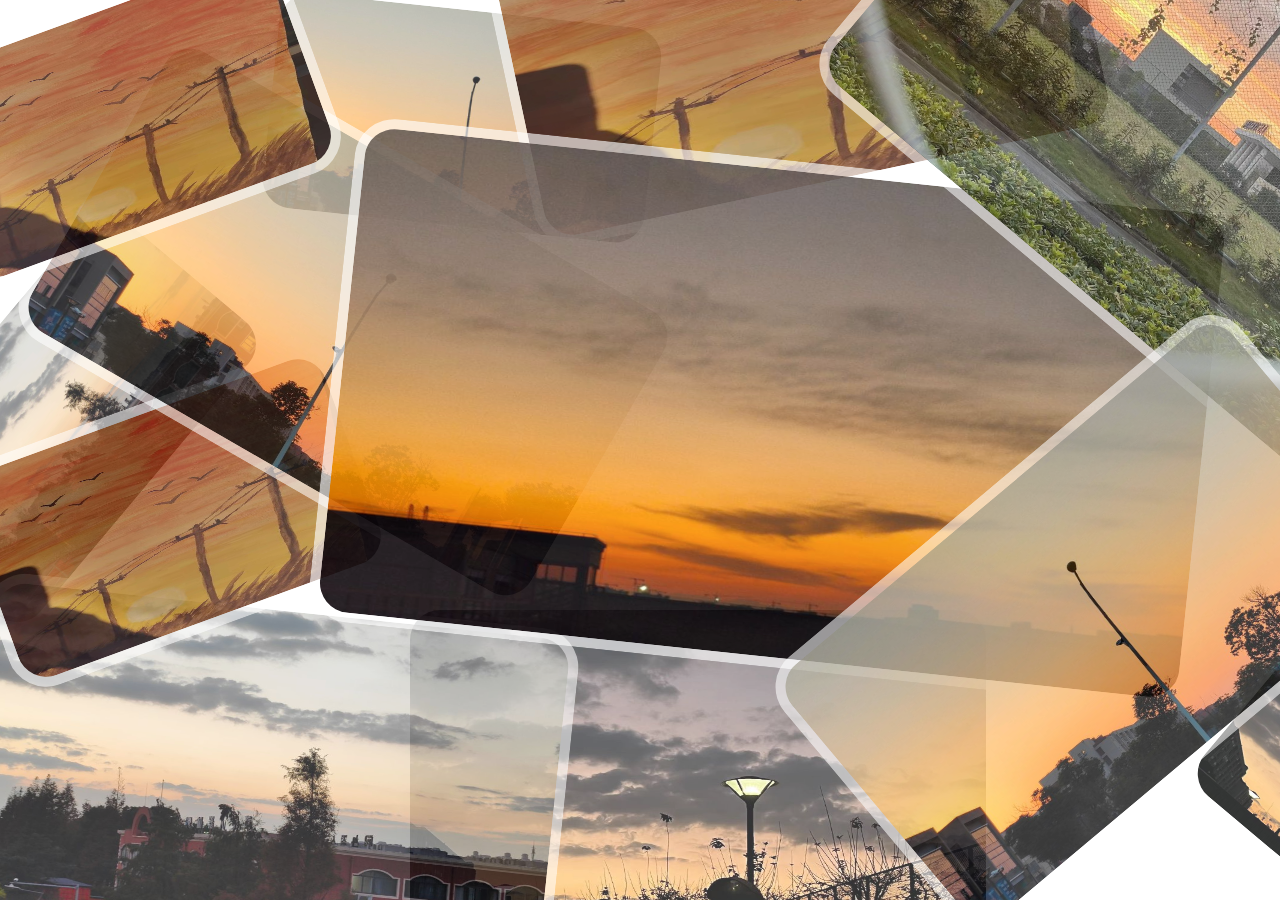
==== index.html @ 1de0a01f "2022-02-14 version:1.0" ====
<!DOCTYPE html>
<html lang="en">
<head>
    <meta charset="UTF-8">
    <meta http-equiv="refresh" content="60"><!--refresh per 60 seconds-->
    <title>那些日子，我们一起看的夕阳</title>
    <link href="css/style_PhotoWall.css" rel="stylesheet" type="text/css"/>
    <meta name="viewport" content="width=device-width, initial-scale=1">
</head>
<body onload="variableImage()">
    <script type="text/javascript">
        function variableImage(){
            for(var i = 0;i<12;i++){
                var NowFrame=parseInt(Math.random()*15);
                document.getElementById("showImage"+i).src="images/"+NowFrame+".jpg";
            }
        }
    </script>
    <div>
        <img id="showImage0" width="384" height="216"/>
        <img id="showImage1" width="576" height="324"/>
        <img id="showImage2" width="384" height="216"/>
        <img id="showImage3" width="384" height="216"/>
        <img id="showImage4" width="576" height="324"/>
        <img id="showImage5" width="384" height="216"/>
        <img id="showImage6" width="864" height="486"/>
        <img id="showImage7" width="576" height="324"/>
        <img id="showImage8" width="672" height="378"/>
        <img id="showImage9" width="384" height="216"/>
        <img id="showImage10" width="576" height="324"/>
        <img id="showImage11" width="576" height="324"/>
    </div>
</body>
</html>
---- css/style_PhotoWall.css ----
/*图片墙设置*/
body{
    margin:0px;
    padding:0px;
}
body>div{
    position:relative;
    width:100%;
    height:100%;
    overflow: hidden;
    padding:0px;
    margin:0 auto;
}
body>div:nth-of-type(1){
    background: url(https://acg.ccoyun.cn/man/api.php) no-repeat;
    position:absolute;
}
img{
    background:rgba(255,255,255,0.7);
    padding:10px;
}
div>img:nth-of-type(1){
    /*适应不同的浏览器*/
    -webkit-transform: rotate(-20deg);
    -moz-transform: rotate(-20deg);
    -ms-transform: rotate(-20deg);
    -o-transform: rotate(-20deg);
    transform: rotate(-20deg);
    position:absolute;
    left:-80px;
    z-index:5;
    border-radius:40px;
    opacity:0.8;
    filter:alpha(opacity=80);
}
div>img:nth-of-type(2){
    -webkit-transform: rotate(30deg);
    -moz-transform: rotate(30deg);
    -ms-transform: rotate(30deg);
    -o-transform: rotate(30deg);
    transform: rotate(30deg);
    position:absolute;
    left:50px;
    top:150px;
    z-index:4;
    border-radius:40px;
    opacity:0.8;
    filter:alpha(opacity=80);
}
div>img:nth-of-type(3){
    -webkit-transform: rotate(-50deg);
    -moz-transform: rotate(-50deg);
    -ms-transform: rotate(-50deg);
    -o-transform: rotate(-50deg);
    transform: rotate(-50deg);
    position:absolute;
    left:-140px;
    top:300px;
    z-index:2;
    border-radius:40px;
    opacity:0.8;
    filter:alpha(opacity=80);
}
div>img:nth-of-type(4){
    -webkit-transform: rotate(-20deg);
    -moz-transform: rotate(-20deg);
    -ms-transform: rotate(-20deg);
    -o-transform: rotate(-20deg);
    transform: rotate(-20deg);
    position:absolute;
    left:-30px;
    top:400px;
    z-index:3;
    border-radius:40px;
    opacity:0.8;
    filter:alpha(opacity=80);
}
div>img:nth-of-type(5){
    -webkit-transform: rotate(6deg);
    -moz-transform: rotate(6deg);
    -ms-transform: rotate(6deg);
    -o-transform: rotate(6deg);
    transform: rotate(6deg);
    position:absolute;
    left:-30px;
    top:600px;
    z-index:2;
    border-radius:40px;
    opacity:0.8;
    filter:alpha(opacity=80);
}
div>img:nth-of-type(6){
    -webkit-transform: rotate(6deg);
    -moz-transform: rotate(6deg);
    -ms-transform: rotate(6deg);
    -o-transform: rotate(6deg);
    transform: rotate(6deg);
    position:absolute;
    left:260px;
    z-index:2;
    border-radius:40px;
    opacity:0.8;
    filter:alpha(opacity=80);
}
div>img:nth-of-type(7){
    -webkit-transform: rotate(6deg);
    -moz-transform: rotate(6deg);
    -ms-transform: rotate(6deg);
    -o-transform: rotate(6deg);
    transform: rotate(6deg);
    position:absolute;
    left:330px;
    top:160px;
    z-index:4;
    border-radius:40px;
    opacity:0.9;
    filter:alpha(opacity=80);
}
div>img:nth-of-type(8){
    -webkit-transform: rotate(-12deg);
    -moz-transform: rotate(-12deg);
    -ms-transform: rotate(-12deg);
    -o-transform: rotate(-12deg);
    transform: rotate(-12deg);
    position:absolute;
    left:500px;
    top:-150px;
    z-index:2;
    border-radius:40px;
    opacity:0.8;
    filter:alpha(opacity=80);
}
div>img:nth-of-type(9){
    -webkit-transform: rotate(40deg);
    -moz-transform: rotate(40deg);
    -ms-transform: rotate(40deg);
    -o-transform: rotate(40deg);
    transform: rotate(40deg);
    position:absolute;
    left:850px;
    top:-60px;
    z-index:4;
    border-radius:40px;
    opacity:0.8;
    filter:alpha(opacity=80);
}
div>img:nth-of-type(10){
    -webkit-transform: rotate(40deg);
    -moz-transform: rotate(40deg);
    -ms-transform: rotate(40deg);
    -o-transform: rotate(40deg);
    transform: rotate(40deg);
    position:absolute;
    left:1200px;
    top:700px;
    z-index:4;
    border-radius:40px;
    opacity:0.8;
    filter:alpha(opacity=80);
}
div>img:nth-of-type(11){
    -webkit-transform: rotate(-40deg);
    -moz-transform: rotate(-40deg);
    -ms-transform: rotate(-40deg);
    -o-transform: rotate(-40deg);
    transform: rotate(-40deg);
    position:absolute;
    left:800px;
    top:450px;
    z-index:4;
    border-radius:40px;
    opacity:0.8;
    filter:alpha(opacity=80);
}
div>img:nth-of-type(12){
    -webkit-transform: rotate(0deg);
    -moz-transform: rotate(0deg);
    -ms-transform: rotate(0deg);
    -o-transform: rotate(0deg);
    transform: rotate(0deg);
    position:absolute;
    left:400px;
    top:600px;
    z-index:1;
    border-radius:40px;
    opacity:0.8;
    filter:alpha(opacity=80);
}
div>img:hover{
    -webkit-transform:rotate(0) scale(1.1);
    -moz-transform:rotate(0) scale(1.1);
    -ms-transform:rotate(0) scale(1.1);
    -o-transform:rotate(0) scale(1.1);
    transform:rotate(0) scale(1.1);
    z-index:10;
    -webkit-transition: all 0.5s ease-in-out;
    -moz-transition: all 0.5s ease-in-out;
    -ms-transition: all 0.5s ease-in-out;
    -o-transition: all 0.5s ease-in-out;
    transition: all 0.5s ease-in-out;
    opacity:1;
    filter:alpha(opacity=1);
}
div>img:nth-of-type(1):hover{
    -webkit-transform:rotate(0) scale(1.1) translate(80px);
    -moz-transform:rotate(0) scale(1.1) translate(80px);
    -ms-transform:rotate(0) scale(1.1) translate(80px);
    -o-transform:rotate(0) scale(1.1) translate(80px);
    transform:rotate(0) scale(1.1) translate(80px);
    z-index:10;
    -webkit-transition: all 0.5s ease-in-out;
    -moz-transition: all 0.5s ease-in-out;
    -ms-transition: all 0.5s ease-in-out;
    -o-transition: all 0.5s ease-in-out;
    transition: all 0.5s ease-in-out;
    opacity:1;
    filter:alpha(opacity=1);
}
div>img:nth-of-type(3):hover{
    -webkit-transform:rotate(0) scale(1.1) translate(140px);
    -moz-transform:rotate(0) scale(1.1) translate(140px);
    -ms-transform:rotate(0) scale(1.1) translate(140px);
    -o-transform:rotate(0) scale(1.1) translate(140px);
    transform:rotate(0) scale(1.1) translate(140px);
    z-index:10;
    -webkit-transition: all 0.5s ease-in-out;
    -moz-transition: all 0.5s ease-in-out;
    -ms-transition: all 0.5s ease-in-out;
    -o-transition: all 0.5s ease-in-out;
    transition: all 0.5s ease-in-out;
    opacity:1;
    filter:alpha(opacity=1);
}
div>img:nth-of-type(4):hover{
    -webkit-transform:rotate(0) scale(1.1) translate(30px);
    -moz-transform:rotate(0) scale(1.1) translate(30px);
    -ms-transform:rotate(0) scale(1.1) translate(30px);
    -o-transform:rotate(0) scale(1.1) translate(30px);
    transform:rotate(0) scale(1.1) translate(30px);
    z-index:10;
    -webkit-transition: all 0.5s ease-in-out;
    -moz-transition: all 0.5s ease-in-out;
    -ms-transition: all 0.5s ease-in-out;
    -o-transition: all 0.5s ease-in-out;
    transition: all 0.5s ease-in-out;
    opacity:1;
    filter:alpha(opacity=1);
}
div>img:nth-of-type(5):hover{
    -webkit-transform:rotate(0) scale(1.1) translate(30px,-100px);
    -moz-transform:rotate(0) scale(1.1) translate(30px,-100px);
    -ms-transform:rotate(0) scale(1.1) translate(30px,-100px);
    -o-transform:rotate(0) scale(1.1) translate(30px,-100px);
    transform:rotate(0) scale(1.1) translate(30px,-100px);
    z-index:10;
    -webkit-transition: all 0.5s ease-in-out;
    -moz-transition: all 0.5s ease-in-out;
    -ms-transition: all 0.5s ease-in-out;
    -o-transition: all 0.5s ease-in-out;
    transition: all 0.5s ease-in-out;
    opacity:1;
    filter:alpha(opacity=1);
}
div>img:nth-of-type(8):hover{
    -webkit-transform:rotate(0) scale(1.1) translate(0px,150px);
    -moz-transform:rotate(0) scale(1.1) translate(0px,150px);
    -ms-transform:rotate(0) scale(1.1) translate(0px,150px);
    -o-transform:rotate(0) scale(1.1) translate(0px,150px);
    transform:rotate(0) scale(1.1) translate(0px,150px);
    z-index:10;
    -webkit-transition: all 0.5s ease-in-out;
    -moz-transition: all 0.5s ease-in-out;
    -ms-transition: all 0.5s ease-in-out;
    -o-transition: all 0.5s ease-in-out;
    transition: all 0.5s ease-in-out;
    opacity:1;
    filter:alpha(opacity=1);
}
div>img:nth-of-type(9):hover{
    -webkit-transform:rotate(0) scale(1.1) translate(-180px,60px);
    -moz-transform:rotate(0) scale(1.1) translate(-180px,60px);
    -ms-transform:rotate(0) scale(1.1) translate(-180px,60px);
    -o-transform:rotate(0) scale(1.1) translate(-180px,60px);
    transform:rotate(0) scale(1.1) translate(-180px,60px);
    z-index:10;
    -webkit-transition: all 0.5s ease-in-out;
    -moz-transition: all 0.5s ease-in-out;
    -ms-transition: all 0.5s ease-in-out;
    -o-transition: all 0.5s ease-in-out;
    transition: all 0.5s ease-in-out;
    opacity:1;
    filter:alpha(opacity=1);
}
div>img:nth-of-type(10):hover{
    -webkit-transform:rotate(0) scale(1.1) translate(-220px,-150px);
    -moz-transform:rotate(0) scale(1.1) translate(-220px,-150px);
    -ms-transform:rotate(0) scale(1.1) translate(-220px,-150px);
    -o-transform:rotate(0) scale(1.1) translate(-220px,150px);
    transform:rotate(0) scale(1.1) translate(-220px,-150px);
    z-index:10;
    -webkit-transition: all 0.5s ease-in-out;
    -moz-transition: all 0.5s ease-in-out;
    -ms-transition: all 0.5s ease-in-out;
    -o-transition: all 0.5s ease-in-out;
    transition: all 0.5s ease-in-out;
    opacity:1;
    filter:alpha(opacity=1);
}
div>img:nth-of-type(11):hover{
    -webkit-transform:rotate(0) scale(1.1) translate(-55px,0px);
    -moz-transform:rotate(0) scale(1.1) translate(-55px,0px);
    -ms-transform:rotate(0) scale(1.1) translate(-55px,0px);
    -o-transform:rotate(0) scale(1.1) translate(-55px,0px);
    transform:rotate(0) scale(1.1) translate(-55px,0px);
    z-index:10;
    -webkit-transition: all 0.5s ease-in-out;
    -moz-transition: all 0.5s ease-in-out;
    -ms-transition: all 0.5s ease-in-out;
    -o-transition: all 0.5s ease-in-out;
    transition: all 0.5s ease-in-out;
    opacity:1;
    filter:alpha(opacity=1);
}
div>img:nth-of-type(12):hover{
    -webkit-transform:rotate(0) scale(1.1) translate(0px,-130px);
    -moz-transform:rotate(0) scale(1.1) translate(0px,-130px);
    -ms-transform:rotate(0) scale(1.1) translate(0px,-130px);
    -o-transform:rotate(0) scale(1.1) translate(0px,-130px);
    transform:rotate(0) scale(1.1) translate(0px,-130px);
    z-index:10;
    -webkit-transition: all 0.5s ease-in-out;
    -moz-transition: all 0.5s ease-in-out;
    -ms-transition: all 0.5s ease-in-out;
    -o-transition: all 0.5s ease-in-out;
    transition: all 0.5s ease-in-out;
    opacity:1;
    filter:alpha(opacity=1);
}
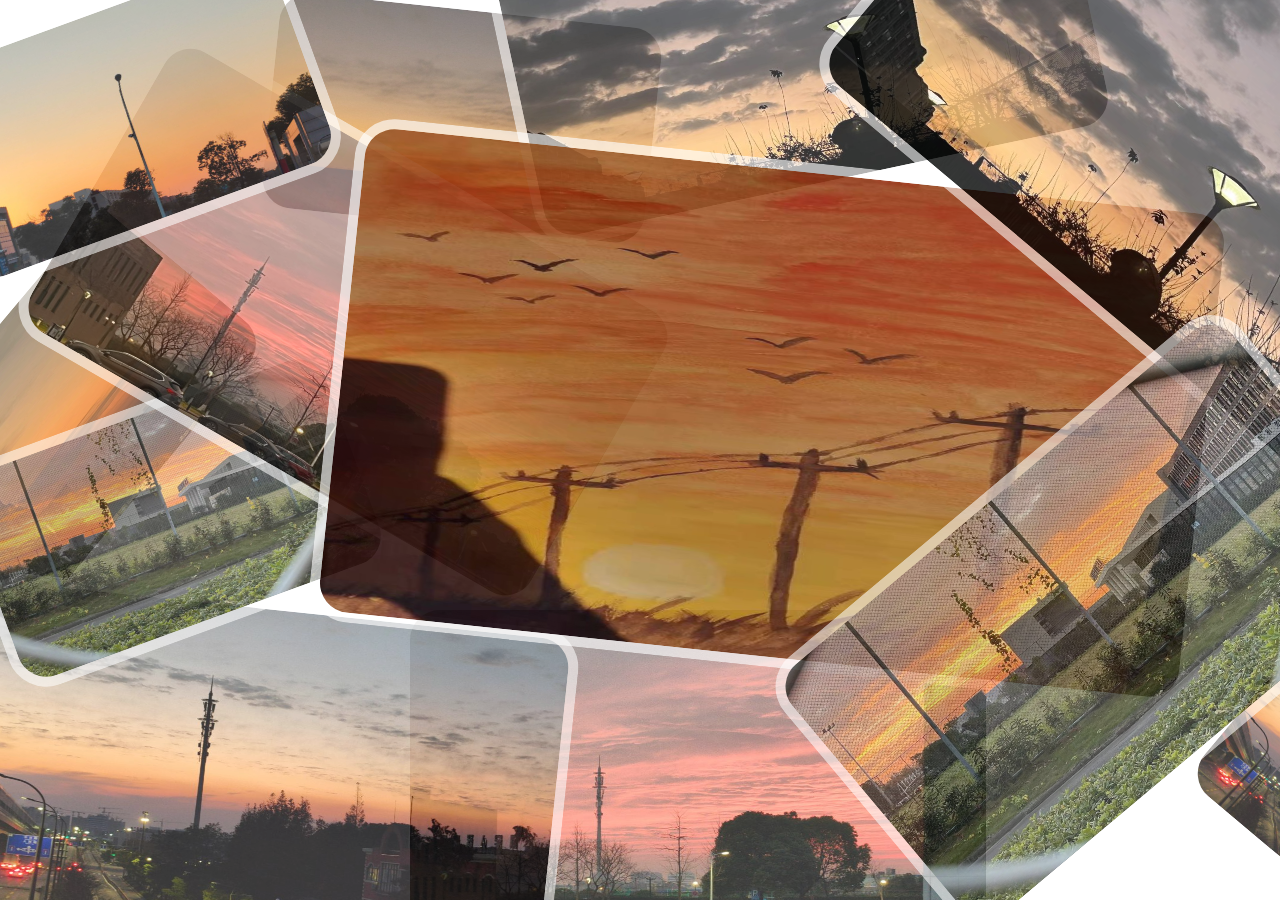
==== commit 381d2f32: "2022-02-14 version:2.0" ====
--- a/index.html
+++ b/index.html
@@ -3,7 +3,7 @@
 <head>
     <meta charset="UTF-8">
     <meta http-equiv="refresh" content="60"><!--refresh per 60 seconds-->
-    <title>那些日子，我们一起看的夕阳</title>
+    <title>那些日子，我们一起分享的夕阳</title>
     <link href="css/style_PhotoWall.css" rel="stylesheet" type="text/css"/>
     <meta name="viewport" content="width=device-width, initial-scale=1">
 </head>
